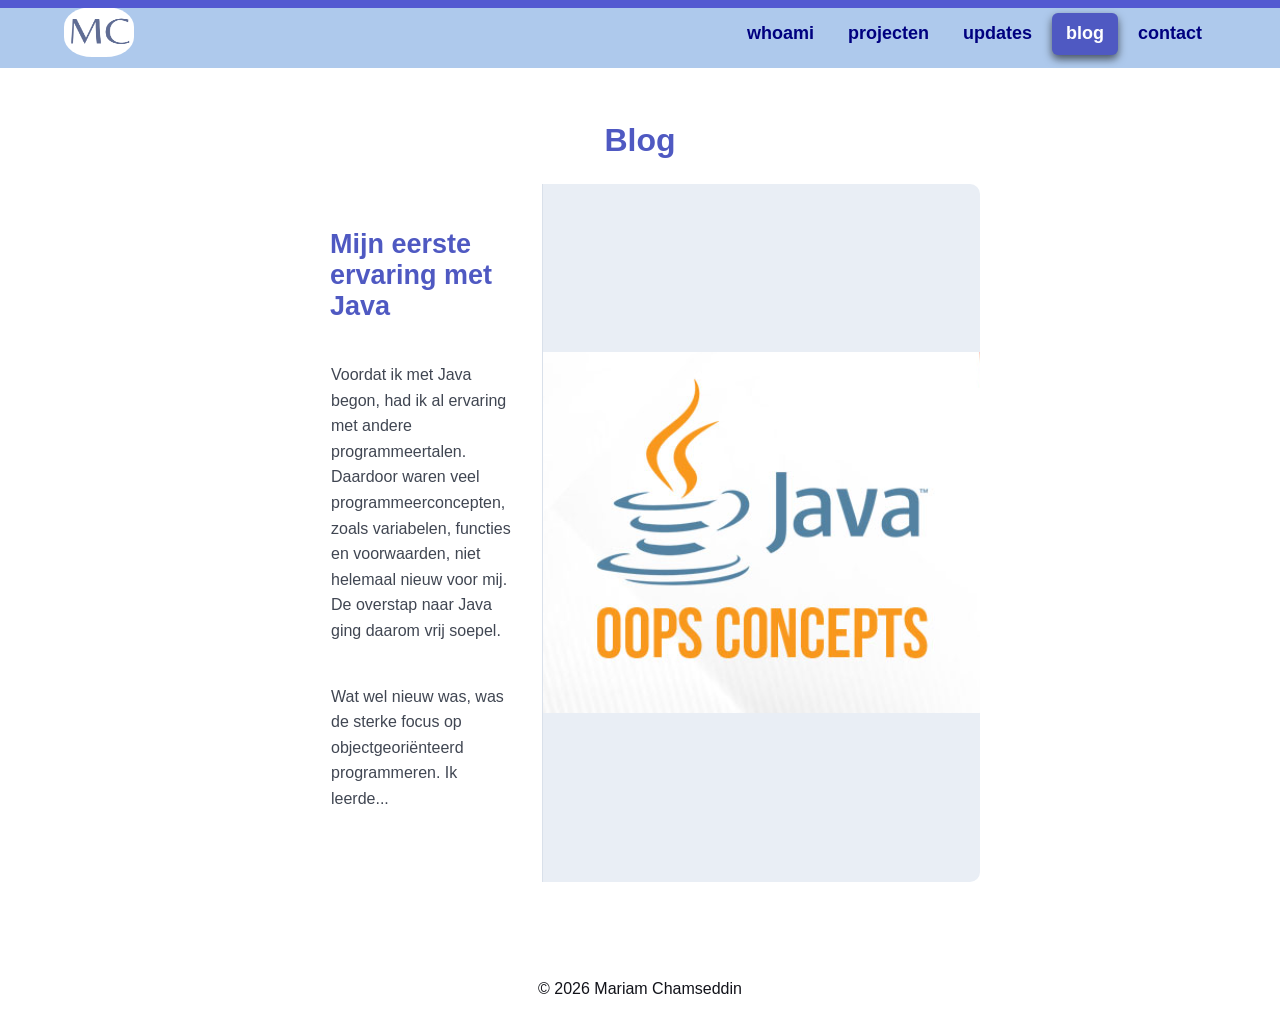
==== blog.html @ 34912e40 "Add files via upload" ====
<!DOCTYPE html>
<html lang="nl">

<head>
    <meta charset="UTF-8">
    <meta name="viewport" content="width=device-width, initial-scale=1.0">

    <title>Blog</title>
    <link rel="icon" type="image/PNG" href="media/icon.png">
    <link rel="stylesheet" href="css/style.css">
    <script src="js/main.js" defer></script>
</head>

<body>
    <header>
        <nav aria-label="Hoofdnavigatie">
             <a class="logo" href="index.html" aria-label="Homepagina">
                <img src="media/icon.png" alt="Logo">
            </a>
            <div class="nav">
                <a href="index.html">whoami</a>
                <a href="projecten.html"> projecten </a>
                <a href="updates.html">updates</a>
                <a href="blog.html" class="active" aria-current="page">blog</a>
                <a href="index.html#contact">contact</a>
            </div>

        </nav>

        <div role="progress" class="progress"></div>
    </header>

    <main class="heel-pagina">
        <section class="blog-section">
            <h1>Blog</h1>

            <article class="blog-kaart">
                <div class="blog-tekst">
                    <h3>Mijn eerste ervaring met Java</h3>

                    <p>
                        Voordat ik met Java begon, had ik al ervaring met andere programmeertalen. Daardoor waren veel
                        programmeerconcepten, zoals variabelen, functies en voorwaarden, niet helemaal nieuw voor mij.
                        De overstap naar Java ging daarom vrij soepel.
                    </p>
                    <p>Wat wel nieuw was, was de sterke focus op objectgeoriënteerd programmeren. Ik leerde...</p>
                </div>

                <div class="blog-foto">

                    <img src="media/java.png" alt="blog wat geleerd bij java">

                </div>
            </article>
        </section>
    </main>

    <footer>
        <p>
            © <span id="jaar">2026</span> Mariam Chamseddin
        </p>
    </footer>
</body>

</html>
---- css/style.css ----
* {
    box-sizing: border-box;
}

html {
    scroll-behavior: smooth;
}

body {
    margin: 0;
    font-family: Arial, sans-serif;
    font-size: 16px;
    color: #12131a;
    background-color: #ffffff;
}

h1 {
    margin-top: 0;
    font-size: 32px;
}

h2 {
    margin-top: 0;
    font-size: 25px;
}

h3 {
    margin-bottom: 8px;
    color: #4f59c2;
    font-size: 18px;
}

p {
    line-height: 1.6;
}

a {
    color: #12131a;
}

a:focus-visible {
    outline: 3px solid #ffbf47;
    outline-offset: 3px;
}

/* nav */

header {
    position: sticky;
    top: 0;
    z-index: 1000;
    background-color: rgba(170, 199, 235, 0.95);
}

nav {
    width: 90%;
    max-width: 1200px;
    min-height: 68px;
    margin: 0 auto;
    display: flex;
    align-items: center;
    justify-content: space-between;
}


.logo img {
    width: 70px;
    height: 50px;
    border-radius: 40%;
}

.nav {
    display: flex;
    align-items: center;
    gap: 6px;
}

.nav a {
    padding: 10px 14px;
    color: #000080;
    border-radius: 6px;
    font-size: 18px;
    font-weight: 600;
    line-height: 1.2;
    text-decoration: none;
}

.nav a:hover {
    color: #000080;
    background-color: rgba(255, 255, 255, 0.55);
}

.nav .active {
    color: #ffffff;
    background-color: #4f59c2;
    font-weight: bold;
    text-decoration: none;
    box-shadow: 0 4px 8px 0 rgba(0, 0, 0, 0.6);

}

/* progress bar */

.progress {
    width: 100%;
    height: 8px;
    position: fixed;
    top: 0;
    left: 0;
    z-index: 2000;
    background-color: #5359d1;
    transform-origin: 0 50%;
    animation: scaleProgress auto linear;
    animation-timeline: scroll(root);
}

@keyframes scaleProgress {
    0% {
        transform: scaleX(0);
    }

    100% {
        transform: scaleX(1);
    }
}

/* hero  */
main {
    width: 100%;
    max-width: none;
    margin: 0 auto;
    background-color: #ffffff;
}

.over-mij {
    min-height: 650px;
    padding: 80px 7%;
    display: grid;
    grid-template-columns: 1fr;
    align-items: center;
    gap: 80px;
    background: linear-gradient(135deg#f5f5dc 0%, #dbe6f3 40%, #9dbde4 72%, #a7bdeb 100%);
}

.over-mij-tekst {
    max-width: 620px;
}

.over-mij-tekst h1 {
    margin-bottom: 25px;
    color: #4f59c2;
    font-size: 55px;
    line-height: 1.08;
}

.over-mij-tekst p {
    margin-bottom: 24px;
    color: #596174;
    font-size: 20px;
    line-height: 1.7;
}

.profiel-foto {
    width: 70%;
    max-width: 30vw;
    height: 30vh;
    justify-self: center;
    overflow: hidden;
    background-color: #e9eef5;
    border-radius: 12px;
    box-shadow: 0 18px 45px rgba(17, 24, 63, 0.18);

    animation: fotoBinnen 0.8s ease-out;
}

.profiel-foto img {
    width: 100%;
    height: 100%;
    display: block;
    object-fit: cover;
}

@keyframes fotoBinnen {
    from {
        opacity: 0;
        transform: translateX(80px);
    }

    to {
        opacity: 1;
        transform: translateX(0);
    }
}




.buttons {
    margin-top: 25px;
    display: flex;
    gap: 34px;
}

.button {
    display: inline-block;
    padding: 17px 39px;
    background-color: #f6f6f6;
    border: 1px solid #9c9c9c;
    border-radius: 13px;
    text-decoration: none;
    font-weight: bold;
    box-shadow: 0 4px 8px 0 rgba(0, 0, 0, 0.6);
}

.button:hover {
    color: #4f59c2;
    box-shadow: 0 8px 16px 0 rgba(0, 0, 0, 0.6);
}

.licht-blauw,
.project-button,
.blog-button {
    color: #ffffff;
    background-color: #4f59c2;
    border-color: #4f59c2;
    box-shadow: 0 8px 16px 0 rgba(0, 0, 0, 0.6);
}

.licht-blauw:hover,
.project-button:hover,
.blog-button:hover {
    color: #ffffff;
    background-color: #5359d1;
}

/* marquee */
.marquee {
    padding: 10px;
    color: #ffffff;
    background-color: #11183f;
    text-align: center;
}

/* sections home  */
.home-onderdeel {
    padding: 85px 7%;
    text-align: center;
    background-color: #f5f7fb;
}


.home-onderdeel h2 {
    margin-bottom: 45px;
    color: #4f59c2;
    font-size: 48px;
}

/* projecten home section */

.projecten-home {
    max-width: 70vw;
    margin: 0 auto 35px;
    display: grid;
    grid-template-columns: 1fr;
    gap: 55px;
}

.project-kaart {
    padding: 18px;
    background-color: #ffffff;
    border-radius: 10px;
    box-shadow: 0 22px 8px rgba(17, 24, 63, 0.08);
    text-align: left;
}

.project-kaart h2,
.project-kaart h3 {
    margin-top: 15px;
    margin-bottom: 10px;
    color: #12131a;
    font-size: 27px;
}

.project-kaart p {
    margin-bottom: 10px;
    color: #404652;
    font-size: 16px;
    line-height: 1.6;
}

.project-foto {
    height: 330px;
    overflow: hidden;
    background-color: #e9eef5;
    border: 1px solid #d9e0ea;
    border-radius: 8px;
}

.project-foto img {
    width: 100%;
    height: 100%;
    display: block;
    object-fit: cover;
}

.project-video {
    width: 100%;
    height: 100%;
    display: block;
    object-fit: cover;
}

.technieken {
    margin-top: 20px;
    display: flex;
    flex-wrap: wrap;
    gap: 8px;
}

.technieken span {
    padding: 7px 14px;
    color: #4f59c2;
    background-color: rgba(79, 89, 194, 0.08);
    border-radius: 20px;
    font-size: 15px;
    font-weight: bold;
}


/* blog kaart */

.blog-kaart {
    max-width: 65vw;
    min-height: 40vh;
    margin: 25px auto 15px;
    display: grid;
    grid-template-columns: 1fr;
    background-color: #ffffff;
    border-radius: 10px;
    overflow: hidden;
    text-align: left;
}

.blog-tekst {
    padding: 30px;
}

.blog-kaart h3 {
    margin-top: 15px;
    margin-bottom: 18px;
    color: #4f59c2;
    font-size: 27px;
}

.blog-kaart p {
    margin: 40px 1px;
    color: #404652;
    font-size: 16px;
    line-height: 1.6;
}

.blog-foto {
    display: flex;
    align-items: center;
    justify-content: center;
    color: #4f59c2;
    background-color: #e9eef5;
    border-left: 1px solid #d9e0ea;
}

.blog-button {
    margin-top: 5px;
}

/* update */

.home-onderdeel iframe {
    width: 100%;
    max-width: 504px;
}

.linkedin-post {
    width: 40vw;
    height: 70vw;
    margin: 25px auto;
    display: flex;
    align-items: center;
    justify-content: center;
    color: #4f59c2;
    background-color: #ffffff;
    border-radius: 10px;
    text-decoration: none;
}

.linkedin-post:hover {
    background-color: #e9eef5;
}

/* contact */

.contact-section {
    padding: 65px 8%;
    display: grid;
    grid-template-columns: 1fr 1fr;
    gap: 70px;
    color: #12131a;
    background-color: rgba(204, 219, 237);
}

.contact-tekst {
    max-width: 520px;
}

.contact-tekst h2 {
    margin-bottom: 15px;
    color: #4f59c2;
    text-align: left;
    font-size: 30px;
}

.contact-tekst p {
    margin-bottom: 0;
    color: #3c4454;
    font-size: 16px;
}

.contact-links {
    display: grid;
    gap: 20px;
}

.contact-links a {
    display: flex;
    align-items: center;
    gap: 15px;
    color: #12131a;
    text-decoration: none;
}

.contact-links span {
    width: 28px;
    color: #4f59c2;
    font-size: 20px;
    font-weight: bold;
    text-align: center;
}

.contact-links strong,
.contact-links small {
    display: block;
}

.contact-links small {
    margin-top: 2px;
    color: #596174;
    font-size: 13px;
}

.heel-pagina {
    min-height: 600px;
    padding: 55px 45px;
}

/* h1 van elke pagina */

.projecten-section h1,
.blog-section h1,
.updates-section h1 {
    color: #4f59c2;
    text-align: center;
    line-height: 1.08;
}

.projecten-grid {
    max-width: 1200px;
    margin: 45px auto 0;
    display: grid;
    grid-template-columns: 1fr;
    gap: 30px;
}

.blog-section {
    max-width: 680px;
    margin: 0 auto;
}

.updates-section {
    text-align: center;
}

footer {
    padding: 24px;
    color: #12131a;
    background-color: #ffffff;
    text-align: center;
}

footer p {
    margin: 0;
}


@media (max-width: 480px) {
    /* tel layout */

    nav {
        padding: 10px 0;
        display: block;
    }

    .logo {
        margin: 0 auto 8px;
    }

    .nav {
        justify-content: center;
        flex-wrap: wrap;
        gap: 2px;
    }

    .nav a {
        padding: 8px 9px;
        font-size: 13px;
    }

    .over-mij {
        min-height: auto;
        padding: 55px 25px;
        display: block;
    }

    .over-mij-tekst h1 {
        font-size: 42px;
    }

    .over-mij-tekst p {
        font-size: 17px;
    }

    .profiel-foto {
        width: 100%;
        max-width: none;
        height: 380px;
        margin: 45px auto 0;
    }

    .home-onderdeel,
    .heel-pagina {
        padding: 40px 25px;
    }

    .contact-section {
        padding: 45px 25px;
        grid-template-columns: 1fr;
        gap: 35px;
    }

    .projecten-home {
        grid-template-columns: 1fr;
        gap: 30px;
    }

    .home-onderdeel h2 {
        margin-bottom: 30px;
        font-size: 36px;
    }

    .project-foto {
        height: 220px;
    }

    .project-kaart h2,
    .project-kaart h3 {
        font-size: 25px;
    }


    .blog-kaart {
        grid-template-columns: 1fr;
    }

    .blog-foto {
        width: 100%;
        height: auto;
        display: block;
    }

    .blog-foto img {
        width: 100%;
        height: 100%;
        display: block;
        object-fit: cover;
    }

    .contact-links a {
        font-size: 14px;
    }
}

@media (min-width: 768px) {
    /* tablet */

    .over-mij {
        grid-template-columns: 1fr 1fr;
        gap: 40px;
    }

    .over-mij-tekst h1 {
        font-size: 48px;
    }

    .over-mij-tekst p {
        font-size: 18px;
    }

    .profiel-foto {
        height: 420px;
    }

    .projecten-home {
        grid-template-columns: 1fr 1fr;
    }

    .projecten-grid {
        grid-template-columns: 1fr 1fr;
    }

  
}

@media (min-width: 1024px) {
    /* desktop */

    .over-mij {
        grid-template-columns: 1.2fr 0.8fr;
        gap: 80px;
    }

    .over-mij-tekst h1 {
        font-size: 60px;
    }

    .over-mij-tekst p {
        font-size: 17px;
    }

    .profiel-foto {
        height: 530px;
    }

    .projecten-grid {
        grid-template-columns: 1fr 1fr 1fr;
    }


    .blog-kaart {
        grid-template-columns: 2fr 1fr;
    }

    .over-mij {
        grid-template-columns: 1.2fr 0.8fr;
        gap: 80px;
    }
}
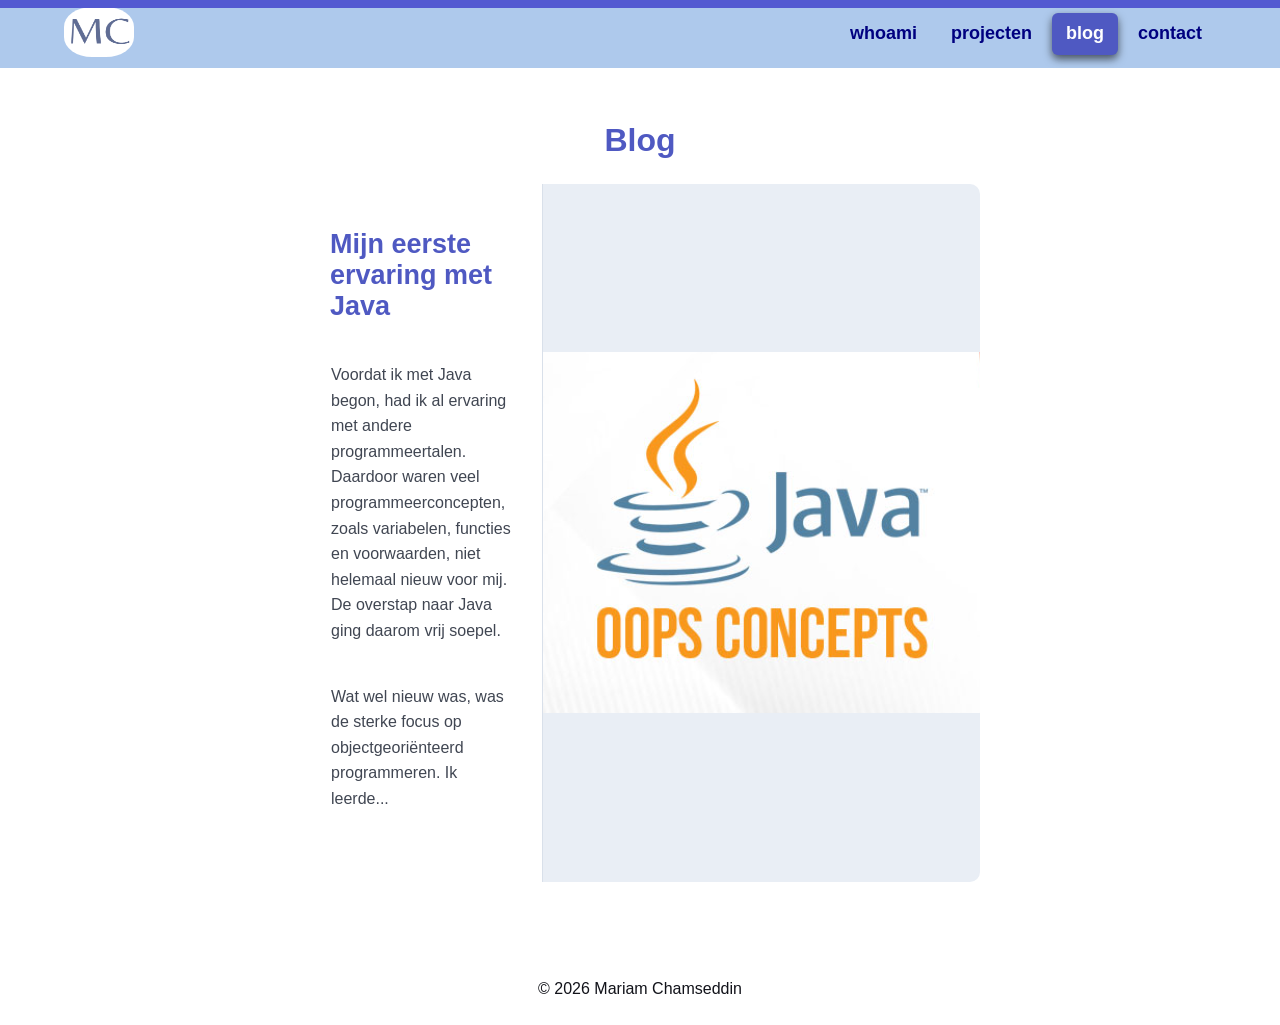
==== commit 4ef48376: "Add files via upload" ====
--- a/blog.html
+++ b/blog.html
@@ -20,9 +20,8 @@
             <div class="nav">
                 <a href="index.html">whoami</a>
                 <a href="projecten.html"> projecten </a>
-                <a href="updates.html">updates</a>
                 <a href="blog.html" class="active" aria-current="page">blog</a>
-                <a href="index.html#contact">contact</a>
+                <a href="contact.html">contact</a>
             </div>
 
         </nav>
--- a/css/style.css
+++ b/css/style.css
@@ -109,16 +109,20 @@
     left: 0;
     z-index: 2000;
     background-color: #5359d1;
+    /* 0 zorgt voor helemaal links en niet begin vanuit midden*/ 
     transform-origin: 0 50%;
+    /* gebruik animatie scaleProgress */
     animation: scaleProgress auto linear;
+    /* koppeling animatie aan pagina scrolling die al bestaat */
     animation-timeline: scroll(root);
 }
 
 @keyframes scaleProgress {
+    /* bovenaan van de pagina is 0 breed*/
     0% {
         transform: scaleX(0);
     }
-
+    /* onderaan is die volledig breed*/ 
     100% {
         transform: scaleX(1);
     }
@@ -390,7 +394,10 @@
     background-color: #ffffff;
     border-radius: 10px;
     text-decoration: none;
-}
+     border: 0;
+}
+
+
 
 .linkedin-post:hover {
     background-color: #e9eef5;
@@ -452,7 +459,7 @@
 
 .contact-links small {
     margin-top: 2px;
-    color: #596174;
+    color: black;
     font-size: 13px;
 }
 
